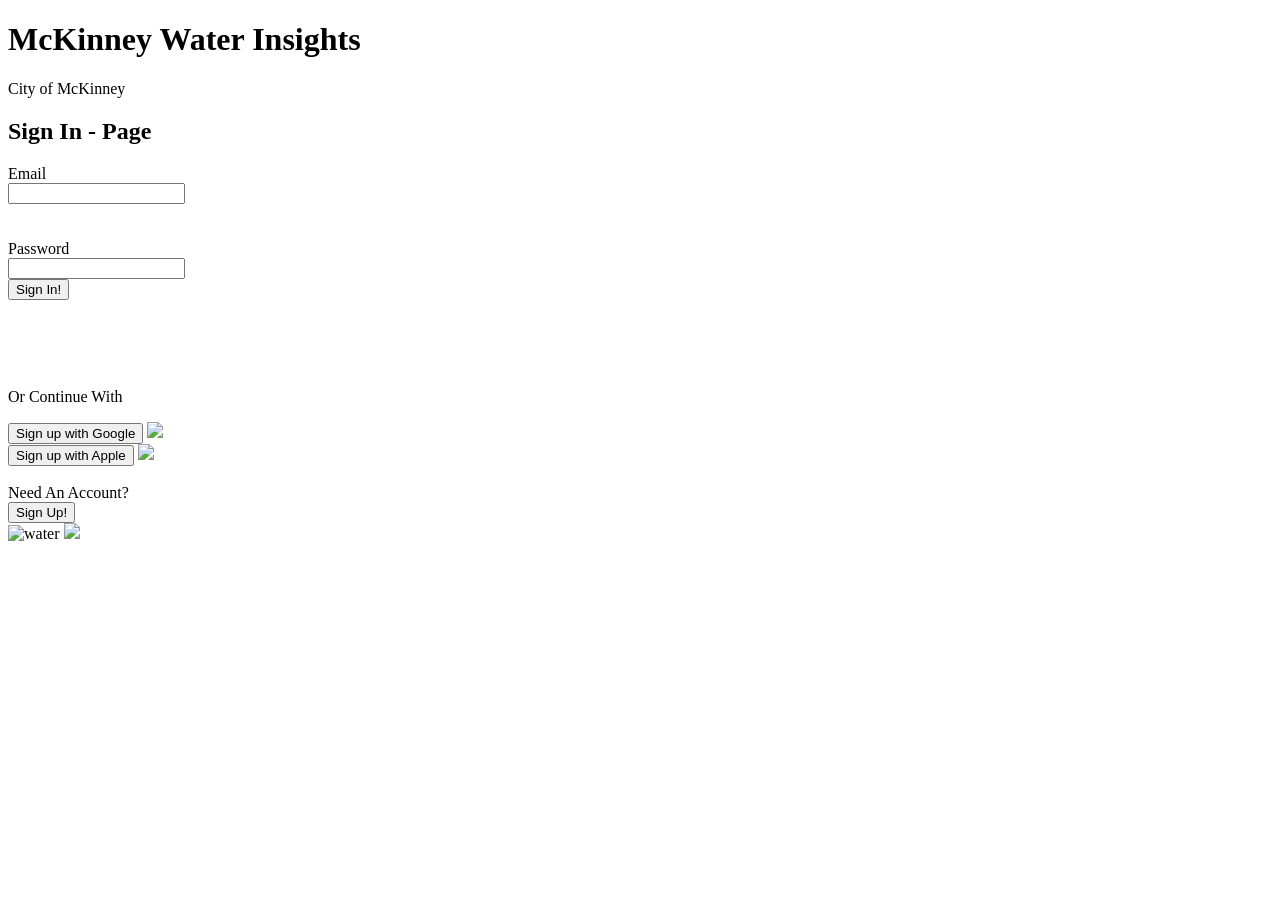
==== SignINPageItems/signin.html @ c35ff955 "Rename signin.html to SignINPageItems/signin.html" ====
<!DOCTYPE html>
<html lang="en">
<head>
    <meta charset="UTF-8">
    <meta name="viewport" content="width=device-width, initial-scale=1.0">
    <title>McKinney's Water Usage</title>
    <link rel="stylesheet" href="stylesignin.css">
    <link href="https://fonts.googleapis.com/css2?family=Carlito:ital,wght@0,400;0,700;1,400;1,700&display=swap" rel="stylesheet">
</head>

<body>
        <div class ="container">
            <h1>McKinney Water Insights</h1>

            <div class="intro">
                <p>City of McKinney</p>
        
            </div>

            <div class="signin">
                <h2>Sign In - Page </h2>
                <form action="/signin" method="post">
                    <label for="email">Email</label>
                    <br>
                    <input type="email" id="email" name="email" required>
                    <br><br><br>
                    <label1 for="password">Password</label1>
                    <br>
                    <input type="password" id="password" name="password" required>
                    <br>
                    <button type="submit">Sign In!</button>
                    <br><br><br><br><br>
                    <p>Or Continue With</p>

            <div class = "button-row">
                 <button type="button">Sign up with Google</button>
                 <img class = "google" src="Google.png">
            </div>
            
             <div class = "button-row">
                    <button type="button">Sign up with Apple</button>
                     <img class = "apple" src="Apple.png">
            </div>
  <br>
                    <label2 for="password">Need An Account?</label2>
                    <br>
                    <button type="submit">Sign Up!</button>
                </form>
        </div>

        <div class="overlay"> </div>
        <img class = "waterd" src="WaterDroplet.png" alt="water">
        <img class = "topright" src="TopRight.png">
</body>
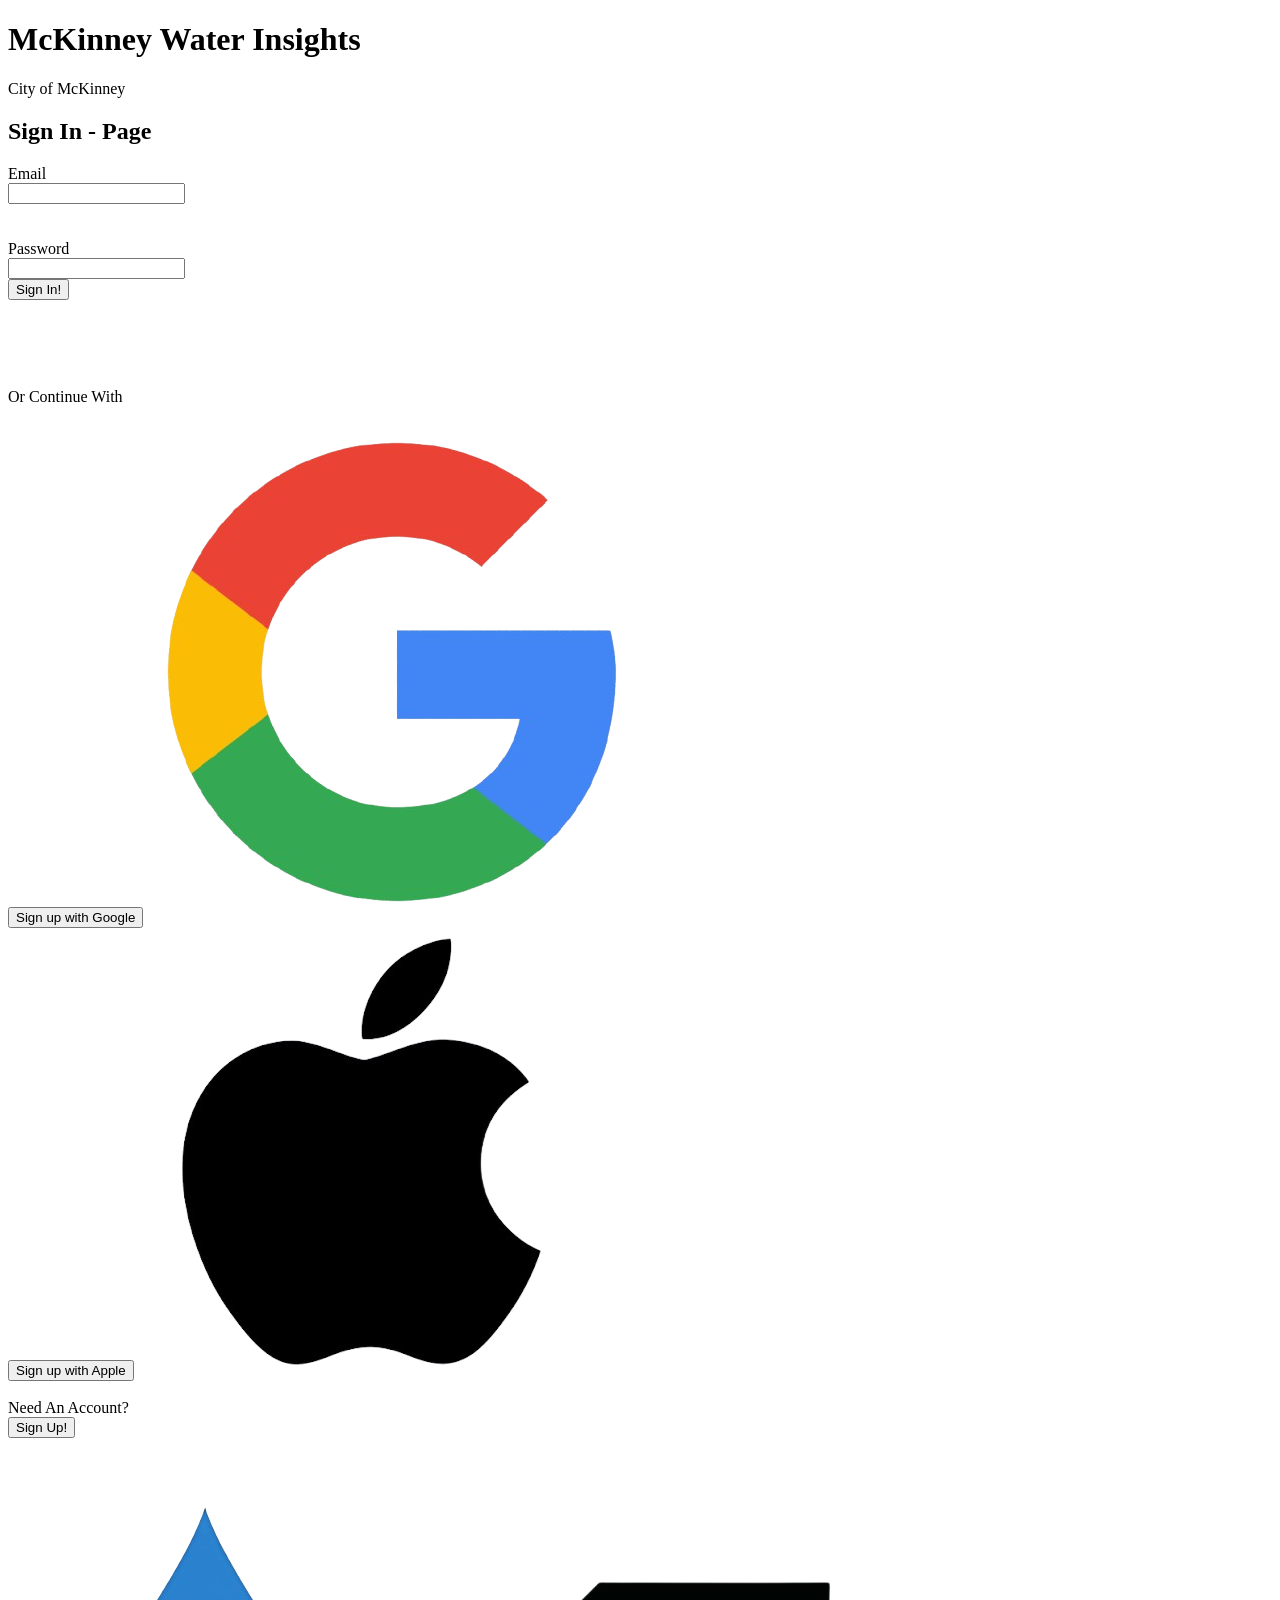
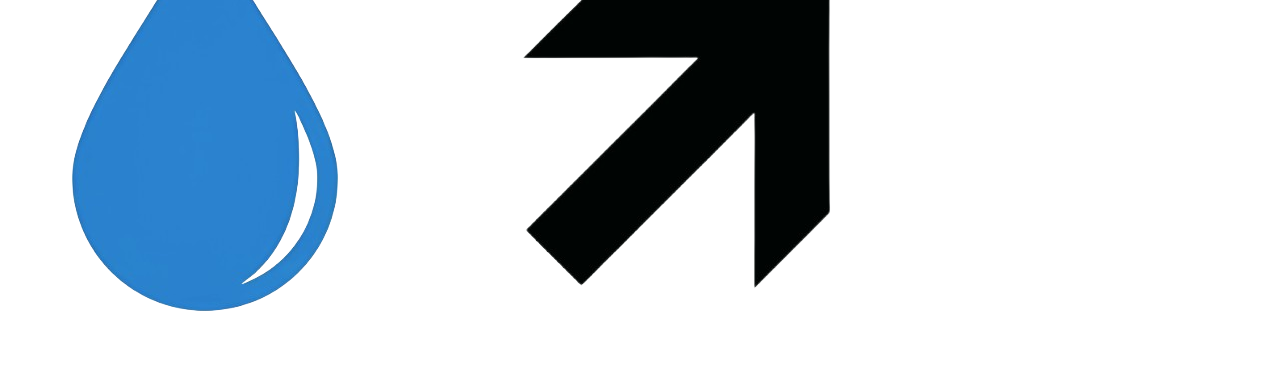
==== commit bd7bcfc7: "Update signin.html" ====
--- a/SignINPageItems/signin.html
+++ b/SignINPageItems/signin.html
@@ -47,6 +47,8 @@
                     <button type="submit">Sign Up!</button>
                 </form>
         </div>
+            
+        <script src="JavaScriptSignIn.js"></script>
 
         <div class="overlay"> </div>
         <img class = "waterd" src="WaterDroplet.png" alt="water">
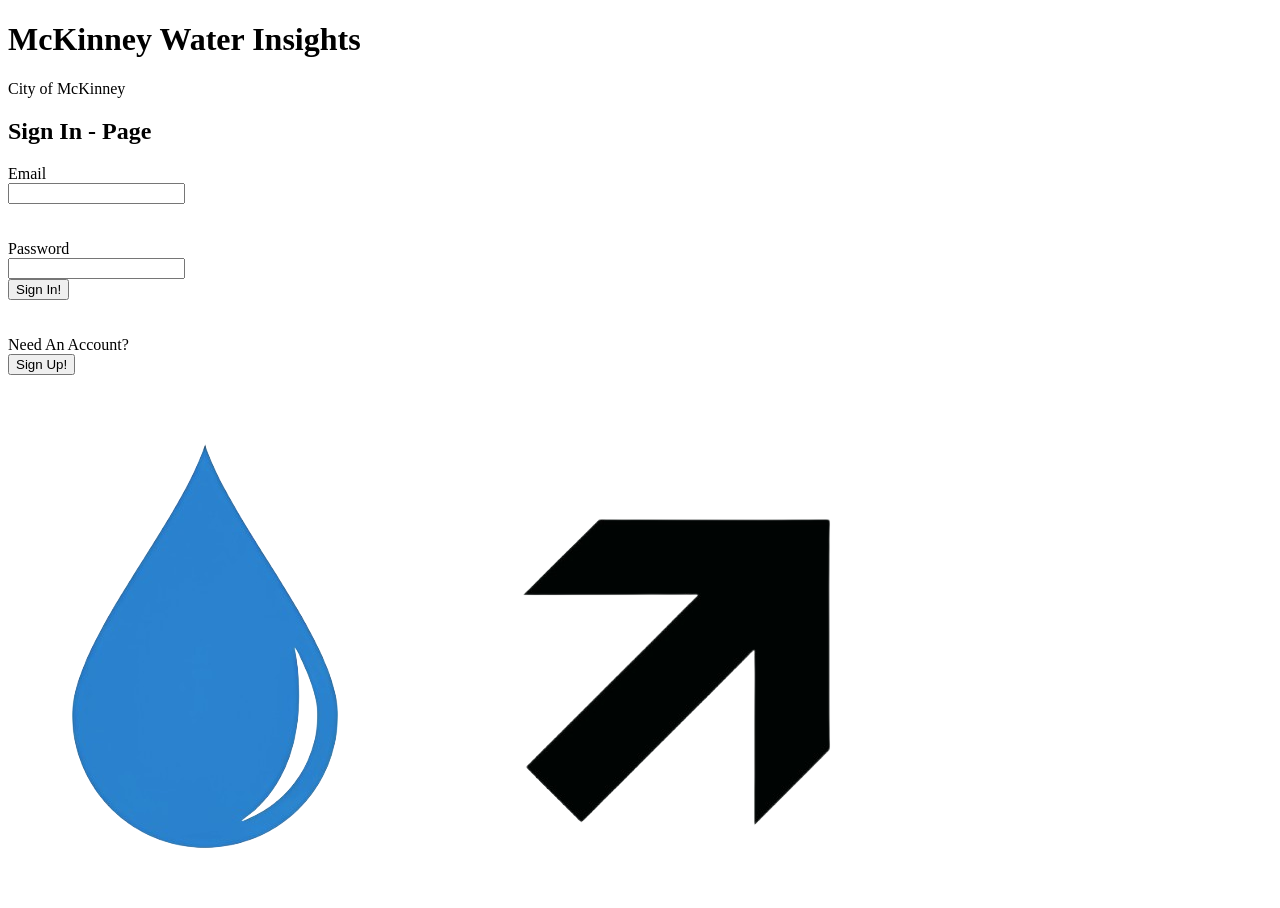
==== commit 25598bd5: "Update signin.html" ====
--- a/SignINPageItems/signin.html
+++ b/SignINPageItems/signin.html
@@ -28,27 +28,17 @@
                     <br>
                     <input type="password" id="password" name="password" required>
                     <br>
-                    <button type="submit">Sign In!</button>
-                    <br><br><br><br><br>
-                    <p>Or Continue With</p>
-
-            <div class = "button-row">
-                 <button type="button">Sign up with Google</button>
-                 <img class = "google" src="Google.png">
-            </div>
-            
-             <div class = "button-row">
-                    <button type="button">Sign up with Apple</button>
-                     <img class = "apple" src="Apple.png">
-            </div>
+                    <button type="button" onclick="loginR()">Sign In!</button>
+                    <br><br>
   <br>
                     <label2 for="password">Need An Account?</label2>
                     <br>
-                    <button type="submit">Sign Up!</button>
+                    <button type="button" onclick="signUpPage()">Sign Up!</button>
                 </form>
         </div>
-            
+
         <script src="JavaScriptSignIn.js"></script>
+
 
         <div class="overlay"> </div>
         <img class = "waterd" src="WaterDroplet.png" alt="water">
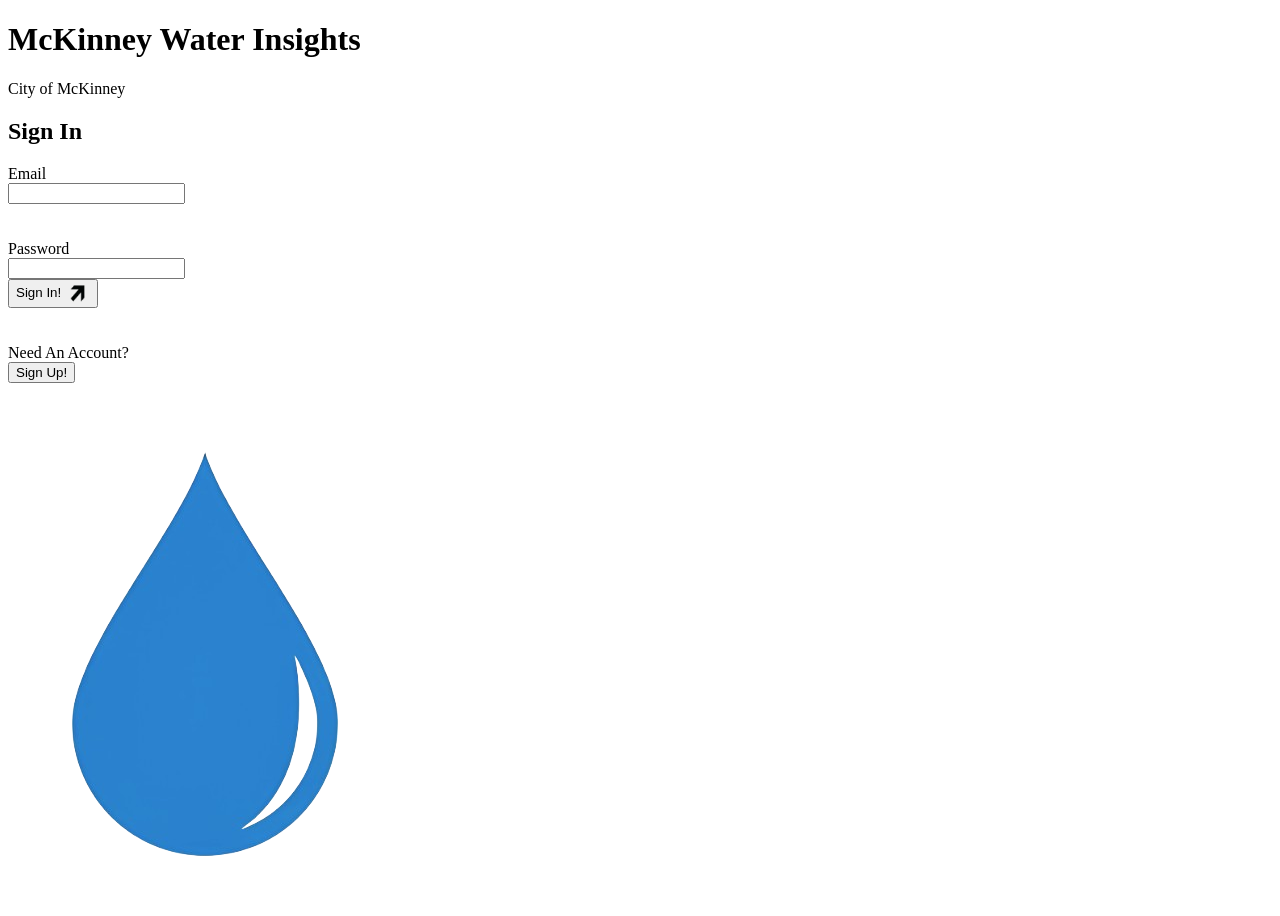
==== commit 41d2b98f: "Fixed HTML and CSS" ====
--- a/SignINPageItems/signin.html
+++ b/SignINPageItems/signin.html
@@ -18,7 +18,7 @@
             </div>
 
             <div class="signin">
-                <h2>Sign In - Page </h2>
+                <h2>Sign In</h2>
                 <form action="/signin" method="post">
                     <label for="email">Email</label>
                     <br>
@@ -28,8 +28,8 @@
                     <br>
                     <input type="password" id="password" name="password" required>
                     <br>
-                    <button type="button" onclick="loginR()">Sign In!</button>
-                    <br><br>
+                    <button type="button" onclick="loginR()">Sign In! <img src="imagessignin/TopRight.png" style="width:25px; height:23px; vertical-align:middle;"></button>                 
+                       <br><br>
   <br>
                     <label2 for="password">Need An Account?</label2>
                     <br>
@@ -41,6 +41,5 @@
 
 
         <div class="overlay"> </div>
-        <img class = "waterd" src="WaterDroplet.png" alt="water">
-        <img class = "topright" src="TopRight.png">
+        <img class = "waterd" src="imagessignin/WaterDroplet.png" alt="water">
 </body>
